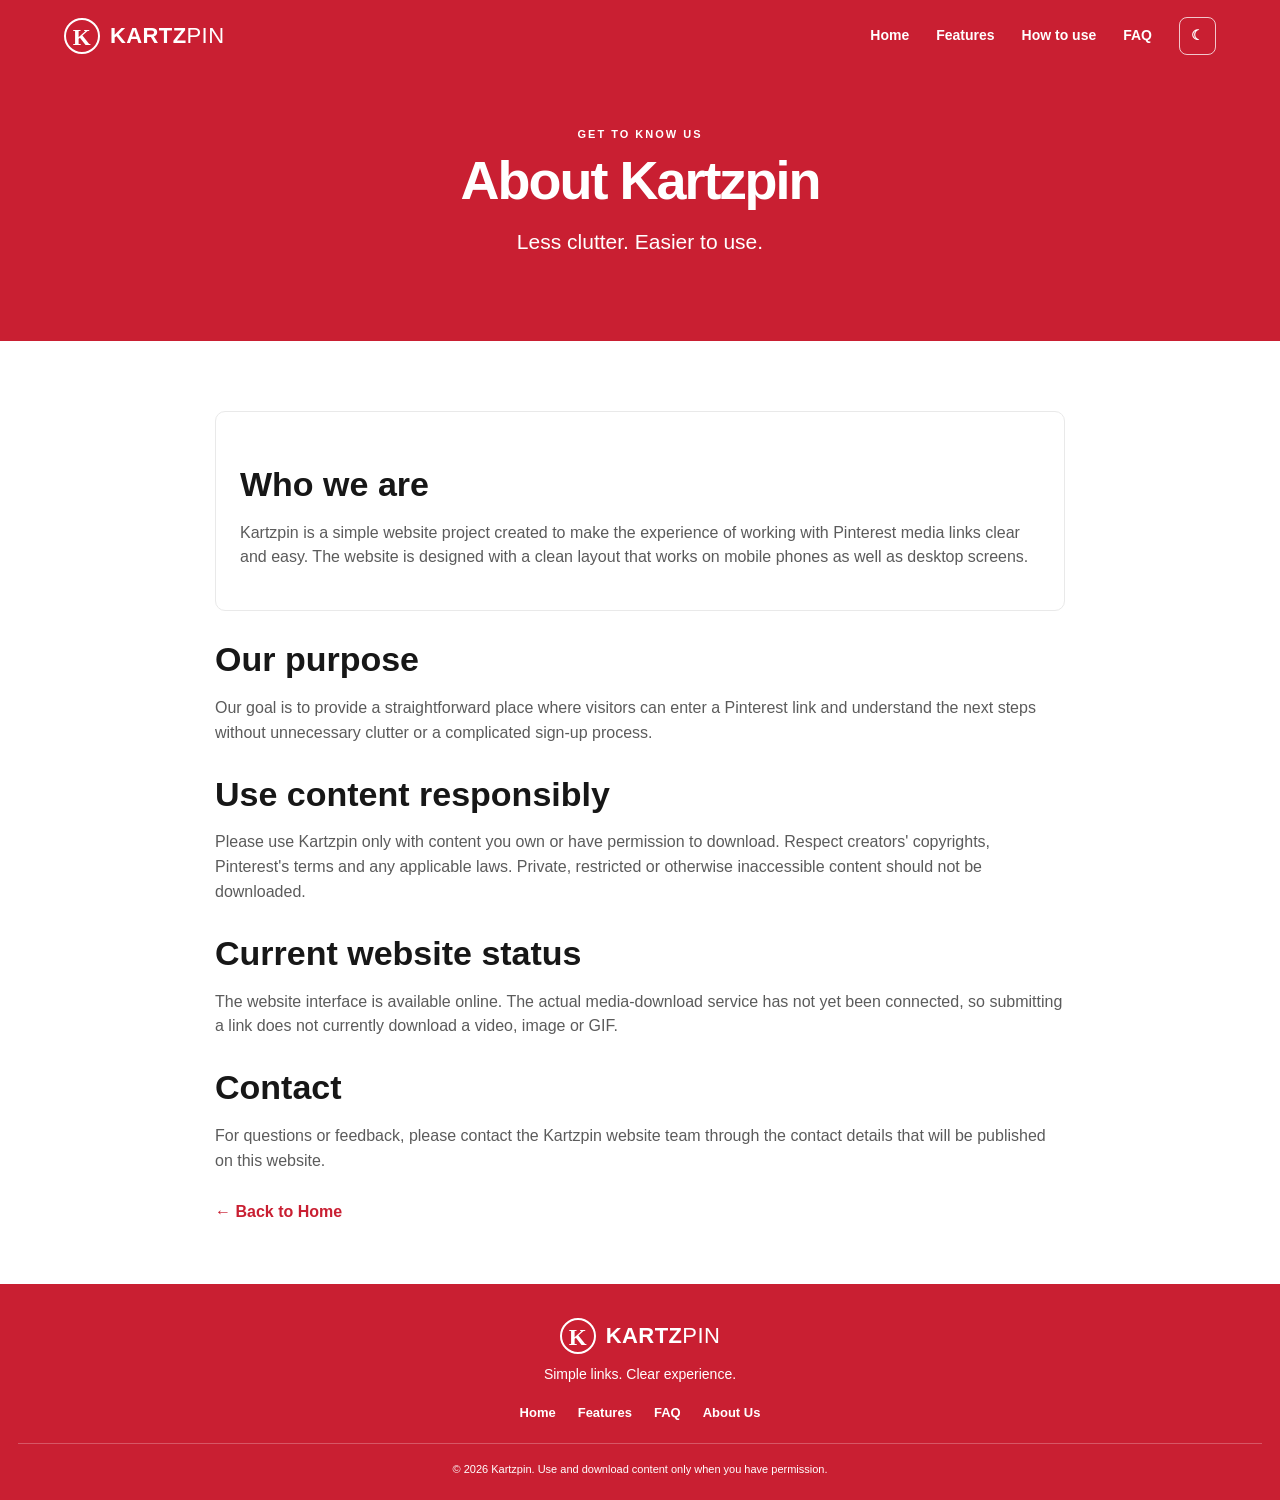
==== about.html @ bb54df82 "Add files via upload" ====
<!doctype html>
<html lang="en">
<head>
  <meta charset="utf-8">
  <meta name="viewport" content="width=device-width, initial-scale=1">
  <meta name="description" content="Learn about Kartzpin Downloader, a simple interface for Pinterest media links.">
  <title>About Us | Kartzpin Downloader</title>
  <link rel="stylesheet" href="styles.css">
  <style>
    .page-hero { background: var(--red); color: var(--white); text-align: center; padding: 54px 18px; }
    .page-hero h1 { font-size: clamp(34px, 6vw, 54px); }
    .content { width: min(850px, calc(100% - 36px)); margin: auto; padding: 48px 0 60px; }
    .content h2 { margin-top: 28px; }
    .content p, .content li { color: var(--muted); }
    .content-card { border: 1px solid var(--line); border-radius: 10px; padding: 24px; margin: 22px 0; }
    .back-link { display: inline-block; margin-top: 10px; color: var(--red); font-weight: 800; }
    body.dark .content-card { background: var(--card); }
  </style>
</head>
<body>
  <header class="site-header">
    <a class="brand" href="index.html#home" aria-label="Kartzpin home">
      <span class="brand-mark">K</span><span>KARTZ<span class="brand-light">PIN</span></span>
    </a>
    <button class="menu-toggle" id="menuToggle" aria-label="Open menu" aria-expanded="false">☰</button>
    <nav class="nav" id="mainNav">
      <a href="index.html#home">Home</a>
      <a href="index.html#features">Features</a>
      <a href="index.html#how">How to use</a>
      <a href="index.html#faq">FAQ</a>
      <button class="theme-toggle" id="themeToggle" type="button" aria-label="Switch colour mode">☾</button>
    </nav>
  </header>

  <main>
    <section class="page-hero">
      <p class="eyebrow">GET TO KNOW US</p>
      <h1>About Kartzpin</h1>
      <p class="hero-copy">Less clutter. Easier to use.</p>
    </section>

    <section class="content">
      <div class="content-card">
        <h2>Who we are</h2>
        <p>Kartzpin is a simple website project created to make the experience of working with Pinterest media links clear and easy. The website is designed with a clean layout that works on mobile phones as well as desktop screens.</p>
      </div>

      <h2>Our purpose</h2>
      <p>Our goal is to provide a straightforward place where visitors can enter a Pinterest link and understand the next steps without unnecessary clutter or a complicated sign-up process.</p>

      <h2>Use content responsibly</h2>
      <p>Please use Kartzpin only with content you own or have permission to download. Respect creators' copyrights, Pinterest's terms and any applicable laws. Private, restricted or otherwise inaccessible content should not be downloaded.</p>

      <h2>Current website status</h2>
      <p>The website interface is available online. The actual media-download service has not yet been connected, so submitting a link does not currently download a video, image or GIF.</p>

      <h2>Contact</h2>
      <p>For questions or feedback, please contact the Kartzpin website team through the contact details that will be published on this website.</p>

      <a class="back-link" href="index.html#home">← Back to Home</a>
    </section>
  </main>

  <footer class="site-footer">
    <a class="brand footer-brand" href="index.html#home"><span class="brand-mark">K</span><span>KARTZ<span class="brand-light">PIN</span></span></a>
    <p>Simple links. Clear experience.</p>
    <div class="footer-links">
      <a href="index.html#home">Home</a>
      <a href="index.html#features">Features</a>
      <a href="index.html#faq">FAQ</a>
      <a href="about.html">About Us</a>
    </div>
    <small>© <span id="year"></span> Kartzpin. Use and download content only when you have permission.</small>
  </footer>

  <script>
    const menuToggle = document.getElementById("menuToggle");
    const mainNav = document.getElementById("mainNav");
    const themeToggle = document.getElementById("themeToggle");
    menuToggle.addEventListener("click", () => {
      const isOpen = mainNav.classList.toggle("open");
      menuToggle.setAttribute("aria-expanded", String(isOpen));
      menuToggle.textContent = isOpen ? "×" : "☰";
    });
    mainNav.querySelectorAll("a").forEach(link => link.addEventListener("click", () => {
      mainNav.classList.remove("open");
      menuToggle.setAttribute("aria-expanded", "false");
      menuToggle.textContent = "☰";
    }));
    function applyTheme(dark) {
      document.body.classList.toggle("dark", dark);
      themeToggle.textContent = dark ? "☀" : "☾";
      themeToggle.setAttribute("aria-label", dark ? "Switch to light mode" : "Switch to dark mode");
      localStorage.setItem("kartzpin-theme", dark ? "dark" : "light");
    }
    applyTheme(localStorage.getItem("kartzpin-theme") === "dark");
    themeToggle.addEventListener("click", () => applyTheme(!document.body.classList.contains("dark")));
    document.getElementById("year").textContent = new Date().getFullYear();
  </script>
</body>
</html>
---- styles.css ----
:root {
  --red: #c91f32;
  --red-dark: #a91628;
  --white: #ffffff;
  --black: #171717;
  --muted: #5b5b5b;
  --line: #e9e9e9;
  --soft: #fff7f8;
  --page: var(--white);
  --text: var(--black);
  --card: var(--white);
}
* { box-sizing: border-box; }
html { scroll-behavior: smooth; }
body { margin: 0; background: var(--page); color: var(--text); font-family: Arial, Helvetica, sans-serif; line-height: 1.55; }
a { color: inherit; text-decoration: none; }
button, input { font: inherit; }
.site-header { min-height: 72px; display: flex; align-items: center; justify-content: space-between; gap: 20px; padding: 12px clamp(18px, 5vw, 72px); background: var(--red); color: var(--white); }
.brand { display: inline-flex; align-items: center; gap: 10px; font-size: 22px; font-weight: 900; letter-spacing: .4px; }
.brand-mark { display: grid; place-items: center; width: 36px; height: 36px; border: 2px solid var(--white); border-radius: 50%; font-family: Georgia, serif; font-size: 23px; }
.brand-light { color: var(--white); font-weight: 500; }
.nav { display: flex; align-items: center; gap: 27px; font-size: 14px; font-weight: 700; }
.nav a:hover, .footer-links a:hover { text-decoration: underline; }
.theme-toggle, .menu-toggle { border: 1px solid rgba(255,255,255,.75); background: transparent; color: var(--white); border-radius: 8px; padding: 7px 11px; cursor: pointer; }
.menu-toggle { display: none; font-size: 21px; }
.hero { background: var(--red); color: var(--white); padding: 64px 18px 56px; text-align: center; }
.hero-inner { max-width: 760px; margin: auto; }
.eyebrow { margin: 0 0 9px; font-size: 11px; font-weight: 800; letter-spacing: 2px; }
.hero .eyebrow { color: var(--white); opacity: .9; }
h1 { margin: 0; font-size: clamp(38px, 7vw, 66px); line-height: 1.04; letter-spacing: -2px; }
h1 span { color: var(--white); }
.hero-copy { max-width: 560px; margin: 18px auto 28px; font-size: clamp(16px, 2.5vw, 21px); }
.download-form { display: flex; max-width: 650px; margin: auto; padding: 7px; gap: 8px; background: rgba(255,255,255,.2); border-radius: 9px; }
.download-form input { min-width: 0; flex: 1; border: 0; outline: 0; padding: 13px 14px; background: var(--white); color: var(--black); border-radius: 6px; font-size: 16px; }
.download-form input::placeholder { color: #666; }
.paste-btn { border: 0; border-radius: 6px; padding: 0 17px; background: var(--white); color: var(--red); font-weight: 800; cursor: pointer; }
.download-btn { display: block; width: min(100%, 650px); margin: 13px auto 0; padding: 15px; border: 2px solid var(--white); border-radius: 7px; background: var(--white); color: var(--red); font-size: 19px; font-weight: 800; cursor: pointer; }
.download-btn:hover { background: var(--red-dark); color: var(--white); }
.notice { margin: 17px auto 0; font-size: 12px; max-width: 650px; }
.section { width: min(1060px, calc(100% - 36px)); margin: auto; padding: 58px 0; }
.section-heading { text-align: center; margin-bottom: 28px; }
.red-text { color: var(--red); }
h2 { margin: 0 0 8px; font-size: clamp(25px, 4vw, 34px); line-height: 1.2; }
.section-heading > p:last-child { margin: 0; color: var(--muted); }
.steps { display: grid; grid-template-columns: repeat(3, 1fr); gap: 17px; }
.step-card { position: relative; padding: 24px; border: 1px solid var(--line); border-radius: 10px; background: var(--card); box-shadow: 0 5px 18px rgba(0,0,0,.045); }
.step-number { color: var(--red); font-size: 12px; font-weight: 900; letter-spacing: 1px; }
.step-icon, .feature-icon { display: grid; place-items: center; width: 48px; height: 48px; margin: 12px 0; border-radius: 9px; background: var(--red); color: var(--white); font-size: 24px; font-weight: 900; }
.step-card h3, .feature-card h3 { margin: 6px 0; font-size: 18px; }
.step-card p, .feature-card p, .about-section p:last-child { margin: 0; color: var(--muted); font-size: 14px; }
.features-section { padding-top: 22px; }
.feature-grid { display: grid; grid-template-columns: repeat(3, 1fr); gap: 16px; }
.feature-card { display: flex; align-items: center; gap: 15px; padding: 19px; border: 1px solid var(--line); border-radius: 10px; box-shadow: 0 5px 18px rgba(0,0,0,.045); }
.feature-icon { flex: 0 0 48px; margin: 0; font-size: 17px; }
.about-section { display: flex; align-items: center; gap: 28px; max-width: 800px; padding-top: 22px; }
.about-mark { flex: 0 0 90px; height: 90px; display: grid; place-items: center; border-radius: 18px; background: var(--red); color: var(--white); font:  bold 58px Georgia, serif; }
.faq-section { max-width: 820px; padding-top: 24px; }
details { padding: 17px 2px; border-bottom: 1px solid var(--line); }
summary { cursor: pointer; font-weight: 800; }
details p { margin: 10px 0 0; color: var(--muted); font-size: 14px; }
.site-footer { padding: 34px 18px 22px; text-align: center; background: var(--red); color: var(--white); }
.footer-brand { justify-content: center; }
.site-footer > p { margin: 10px 0 17px; font-size: 14px; }
.footer-links { display: flex; justify-content: center; flex-wrap: wrap; gap: 22px; margin-bottom: 20px; font-size: 13px; font-weight: 700; }
.site-footer small { display: block; padding-top: 17px; border-top: 1px solid rgba(255,255,255,.25); font-size: 11px; }
.sr-only { position: absolute; width: 1px; height: 1px; padding: 0; margin: -1px; overflow: hidden; clip: rect(0,0,0,0); white-space: nowrap; border: 0; }

body.dark { --page: #171717; --text: #ffffff; --card: #202020; --muted: #dedede; --line: #393939; --soft: #262626; }
body.dark .section-heading > p:last-child, body.dark .step-card p, body.dark .feature-card p, body.dark .about-section p:last-child, body.dark details p { color: var(--muted); }
body.dark .step-card, body.dark .feature-card { box-shadow: none; }
body.dark .download-form input { background: #fff; color: #171717; }
body.dark .download-btn { background: #171717; color: #fff; border-color: #fff; }
@media (max-width: 700px) {
  .site-header { min-height: 64px; padding: 10px 16px; }
  .brand { font-size: 19px; }
  .menu-toggle { display: block; }
  .nav { display: none; position: absolute; z-index: 5; top: 64px; left: 0; right: 0; padding: 16px 20px 20px; background: var(--red); flex-direction: column; align-items: stretch; gap: 15px; box-shadow: 0 8px 14px rgba(0,0,0,.12); }
  .nav.open { display: flex; }
  .nav a { padding: 5px 0; }
  .theme-toggle { align-self: flex-start; }
  .hero { padding: 48px 15px 42px; }
  .download-form { padding: 5px; }
  .download-form input { padding: 12px 10px; font-size: 14px; }
  .paste-btn { padding: 0 11px; font-size: 14px; }
  .steps, .feature-grid { grid-template-columns: 1fr; }
  .section { padding: 44px 0; }
  .features-section, .about-section, .faq-section { padding-top: 12px; }
  .about-section { align-items: flex-start; gap: 17px; }
  .about-mark { flex-basis: 62px; height: 62px; font-size: 40px; border-radius: 13px; }
}
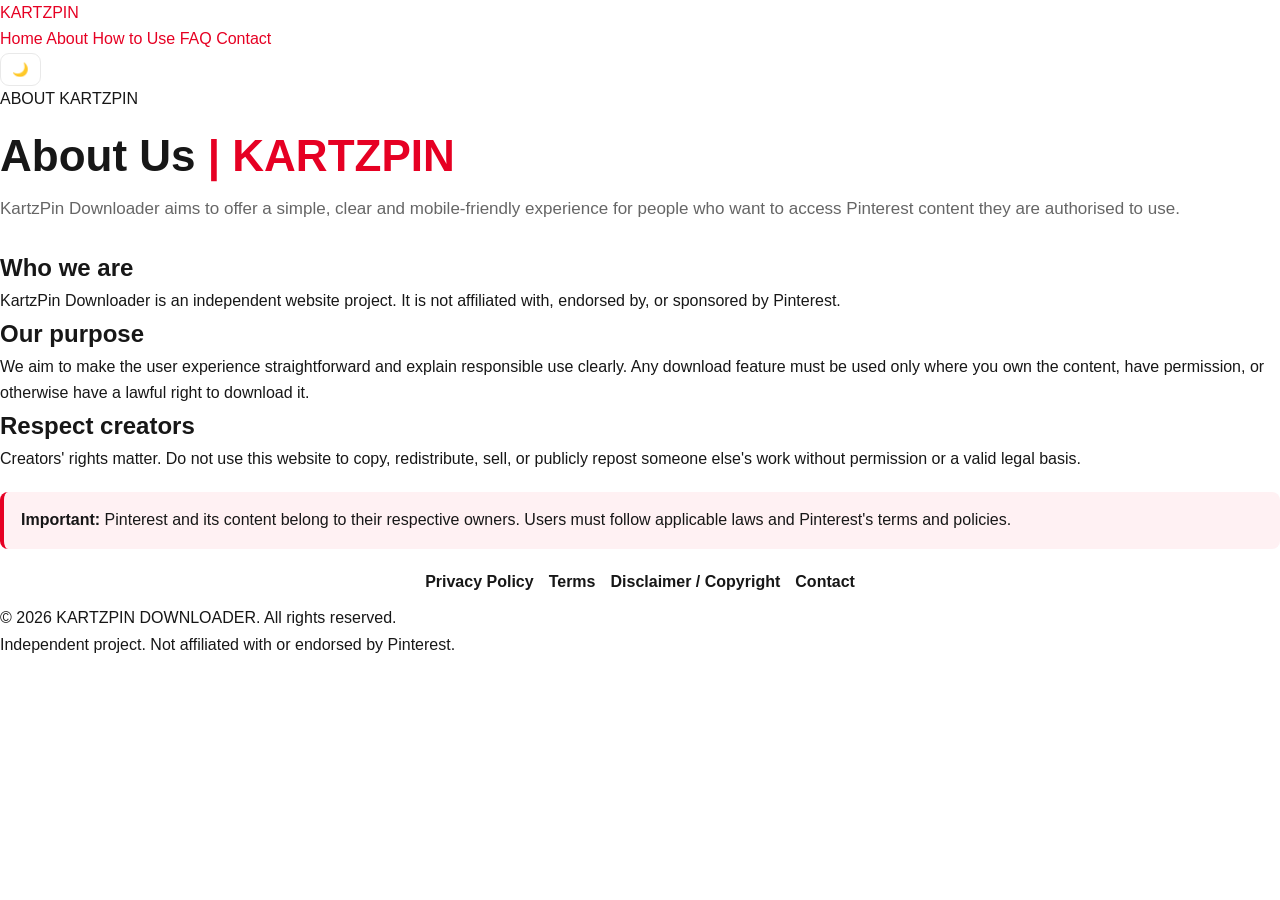
==== commit 56db8dae: "Add files via upload" ====
--- a/about.html
+++ b/about.html
@@ -1,101 +1,43 @@
-<!doctype html>
+<!DOCTYPE html>
 <html lang="en">
 <head>
-  <meta charset="utf-8">
-  <meta name="viewport" content="width=device-width, initial-scale=1">
-  <meta name="description" content="Learn about Kartzpin Downloader, a simple interface for Pinterest media links.">
-  <title>About Us | Kartzpin Downloader</title>
-  <link rel="stylesheet" href="styles.css">
-  <style>
-    .page-hero { background: var(--red); color: var(--white); text-align: center; padding: 54px 18px; }
-    .page-hero h1 { font-size: clamp(34px, 6vw, 54px); }
-    .content { width: min(850px, calc(100% - 36px)); margin: auto; padding: 48px 0 60px; }
-    .content h2 { margin-top: 28px; }
-    .content p, .content li { color: var(--muted); }
-    .content-card { border: 1px solid var(--line); border-radius: 10px; padding: 24px; margin: 22px 0; }
-    .back-link { display: inline-block; margin-top: 10px; color: var(--red); font-weight: 800; }
-    body.dark .content-card { background: var(--card); }
-  </style>
+  <meta charset="UTF-8">
+  <meta name="viewport" content="width=device-width, initial-scale=1.0">
+  <meta name="description" content="About Us - KARTZPIN DOWNLOADER">
+  <title>About Us | KARTZPIN DOWNLOADER</title>
+  <link rel="stylesheet" href="pages.css">
 </head>
 <body>
   <header class="site-header">
-    <a class="brand" href="index.html#home" aria-label="Kartzpin home">
-      <span class="brand-mark">K</span><span>KARTZ<span class="brand-light">PIN</span></span>
-    </a>
-    <button class="menu-toggle" id="menuToggle" aria-label="Open menu" aria-expanded="false">☰</button>
-    <nav class="nav" id="mainNav">
-      <a href="index.html#home">Home</a>
-      <a href="index.html#features">Features</a>
-      <a href="index.html#how">How to use</a>
-      <a href="index.html#faq">FAQ</a>
-      <button class="theme-toggle" id="themeToggle" type="button" aria-label="Switch colour mode">☾</button>
-    </nav>
+    <a class="brand" href="index.html" aria-label="KartzPin home">KARTZ<span>PIN</span></a>
+    <div class="header-actions">
+      <nav aria-label="Main navigation"><a href="index.html">Home</a>
+<a href="about.html">About</a>
+<a href="how-to-download.html">How to Use</a>
+<a href="faq.html">FAQ</a>
+<a href="contact.html">Contact</a></nav>
+      <button class="theme-btn" type="button" data-theme-toggle aria-label="Toggle dark mode">🌙</button>
+    </div>
   </header>
+  <main class="page-wrap">
+    <span class="eyebrow">ABOUT KARTZPIN</span>
+    <h1>About Us <span class="accent">| KARTZPIN</span></h1>
+    <p class="lead">KartzPin Downloader aims to offer a simple, clear and mobile-friendly experience for people who want to access Pinterest content they are authorised to use.</p>
+    
+<section class="content-card"><h2>Who we are</h2><p>KartzPin Downloader is an independent website project. It is not affiliated with, endorsed by, or sponsored by Pinterest.</p></section>
+<section class="content-card"><h2>Our purpose</h2><p>We aim to make the user experience straightforward and explain responsible use clearly. Any download feature must be used only where you own the content, have permission, or otherwise have a lawful right to download it.</p></section>
+<section class="content-card"><h2>Respect creators</h2><p>Creators' rights matter. Do not use this website to copy, redistribute, sell, or publicly repost someone else's work without permission or a valid legal basis.</p></section>
+<section class="notice"><strong>Important:</strong> Pinterest and its content belong to their respective owners. Users must follow applicable laws and Pinterest's terms and policies.</section>
 
-  <main>
-    <section class="page-hero">
-      <p class="eyebrow">GET TO KNOW US</p>
-      <h1>About Kartzpin</h1>
-      <p class="hero-copy">Less clutter. Easier to use.</p>
-    </section>
-
-    <section class="content">
-      <div class="content-card">
-        <h2>Who we are</h2>
-        <p>Kartzpin is a simple website project created to make the experience of working with Pinterest media links clear and easy. The website is designed with a clean layout that works on mobile phones as well as desktop screens.</p>
-      </div>
-
-      <h2>Our purpose</h2>
-      <p>Our goal is to provide a straightforward place where visitors can enter a Pinterest link and understand the next steps without unnecessary clutter or a complicated sign-up process.</p>
-
-      <h2>Use content responsibly</h2>
-      <p>Please use Kartzpin only with content you own or have permission to download. Respect creators' copyrights, Pinterest's terms and any applicable laws. Private, restricted or otherwise inaccessible content should not be downloaded.</p>
-
-      <h2>Current website status</h2>
-      <p>The website interface is available online. The actual media-download service has not yet been connected, so submitting a link does not currently download a video, image or GIF.</p>
-
-      <h2>Contact</h2>
-      <p>For questions or feedback, please contact the Kartzpin website team through the contact details that will be published on this website.</p>
-
-      <a class="back-link" href="index.html#home">← Back to Home</a>
-    </section>
   </main>
-
   <footer class="site-footer">
-    <a class="brand footer-brand" href="index.html#home"><span class="brand-mark">K</span><span>KARTZ<span class="brand-light">PIN</span></span></a>
-    <p>Simple links. Clear experience.</p>
-    <div class="footer-links">
-      <a href="index.html#home">Home</a>
-      <a href="index.html#features">Features</a>
-      <a href="index.html#faq">FAQ</a>
-      <a href="about.html">About Us</a>
-    </div>
-    <small>© <span id="year"></span> Kartzpin. Use and download content only when you have permission.</small>
+    <div class="footer-links"><a href="privacy-policy.html">Privacy Policy</a>
+<a href="terms.html">Terms</a>
+<a href="disclaimer.html">Disclaimer / Copyright</a>
+<a href="contact.html">Contact</a></div>
+    <p>© 2026 KARTZPIN DOWNLOADER. All rights reserved.</p>
+    <p class="small">Independent project. Not affiliated with or endorsed by Pinterest.</p>
   </footer>
-
-  <script>
-    const menuToggle = document.getElementById("menuToggle");
-    const mainNav = document.getElementById("mainNav");
-    const themeToggle = document.getElementById("themeToggle");
-    menuToggle.addEventListener("click", () => {
-      const isOpen = mainNav.classList.toggle("open");
-      menuToggle.setAttribute("aria-expanded", String(isOpen));
-      menuToggle.textContent = isOpen ? "×" : "☰";
-    });
-    mainNav.querySelectorAll("a").forEach(link => link.addEventListener("click", () => {
-      mainNav.classList.remove("open");
-      menuToggle.setAttribute("aria-expanded", "false");
-      menuToggle.textContent = "☰";
-    }));
-    function applyTheme(dark) {
-      document.body.classList.toggle("dark", dark);
-      themeToggle.textContent = dark ? "☀" : "☾";
-      themeToggle.setAttribute("aria-label", dark ? "Switch to light mode" : "Switch to dark mode");
-      localStorage.setItem("kartzpin-theme", dark ? "dark" : "light");
-    }
-    applyTheme(localStorage.getItem("kartzpin-theme") === "dark");
-    themeToggle.addEventListener("click", () => applyTheme(!document.body.classList.contains("dark")));
-    document.getElementById("year").textContent = new Date().getFullYear();
-  </script>
+  <script src="pages.js"></script>
 </body>
 </html>
--- a/pages.css
+++ b/pages.css
@@ -0,0 +1,16 @@
+:root{--red:#e60023;--bg:#fff;--text:#171717;--muted:#666;--line:#e9e9e9;--card:#fff;--soft:#fff1f3}
+*{box-sizing:border-box;margin:0;padding:0}body{font-family:Arial,sans-serif;background:var(--bg);color:var(--text);line-height:1.65;transition:.2s}
+a{color:var(--red);text-decoration:none}.header{border-bottom:1px solid var(--line);background:var(--bg)}
+.header-inner{max-width:1120px;margin:auto;padding:16px 22px;display:flex;justify-content:space-between;align-items:center;gap:18px}
+.logo{font-size:23px;font-weight:900;color:var(--text)}.logo span,h1 span{color:var(--red)}
+.nav{display:flex;align-items:center;gap:14px;flex-wrap:wrap}.nav a{font-size:13px;font-weight:bold;color:var(--text)}
+.theme-btn{padding:8px 11px;border:1px solid var(--line);border-radius:9px;background:var(--bg);color:var(--text);cursor:pointer}
+.container{width:min(900px,90%);margin:48px auto 65px}.tag{display:inline-block;background:var(--soft);color:var(--red);padding:6px 12px;border-radius:30px;font-size:11px;font-weight:bold;letter-spacing:1px}
+h1{font-size:clamp(30px,5vw,44px);margin:18px 0 12px;line-height:1.2}.lead{font-size:17px;color:var(--muted);margin-bottom:25px}
+.card{background:var(--card);border:1px solid var(--line);border-radius:14px;padding:23px;margin:15px 0;box-shadow:0 5px 18px #00000008}
+.card h2{font-size:20px;margin-bottom:8px}.card p{color:var(--muted)}.notice{padding:15px 17px;margin:20px 0;background:var(--soft);border-left:4px solid var(--red);border-radius:8px}
+.button{display:inline-block;background:var(--red);color:white;padding:12px 19px;border-radius:9px;font-weight:bold;margin-top:12px}
+.footer{border-top:1px solid var(--line);text-align:center;padding:25px 18px;color:var(--muted);font-size:13px}.footer-links{display:flex;justify-content:center;gap:15px;flex-wrap:wrap;margin-bottom:10px}.footer-links a{color:var(--text);font-weight:bold}
+.faq{padding:15px 0;border-bottom:1px solid var(--line)}.faq:last-child{border:0}.faq h3{margin-bottom:5px}
+body.dark{--bg:#121212;--text:#f5f5f5;--muted:#bcbcbc;--line:#333;--card:#1e1e1e;--soft:#32171d}
+@media(max-width:760px){.header-inner{align-items:flex-start;flex-direction:column}.container{margin:34px auto 48px}.card{padding:18px}}
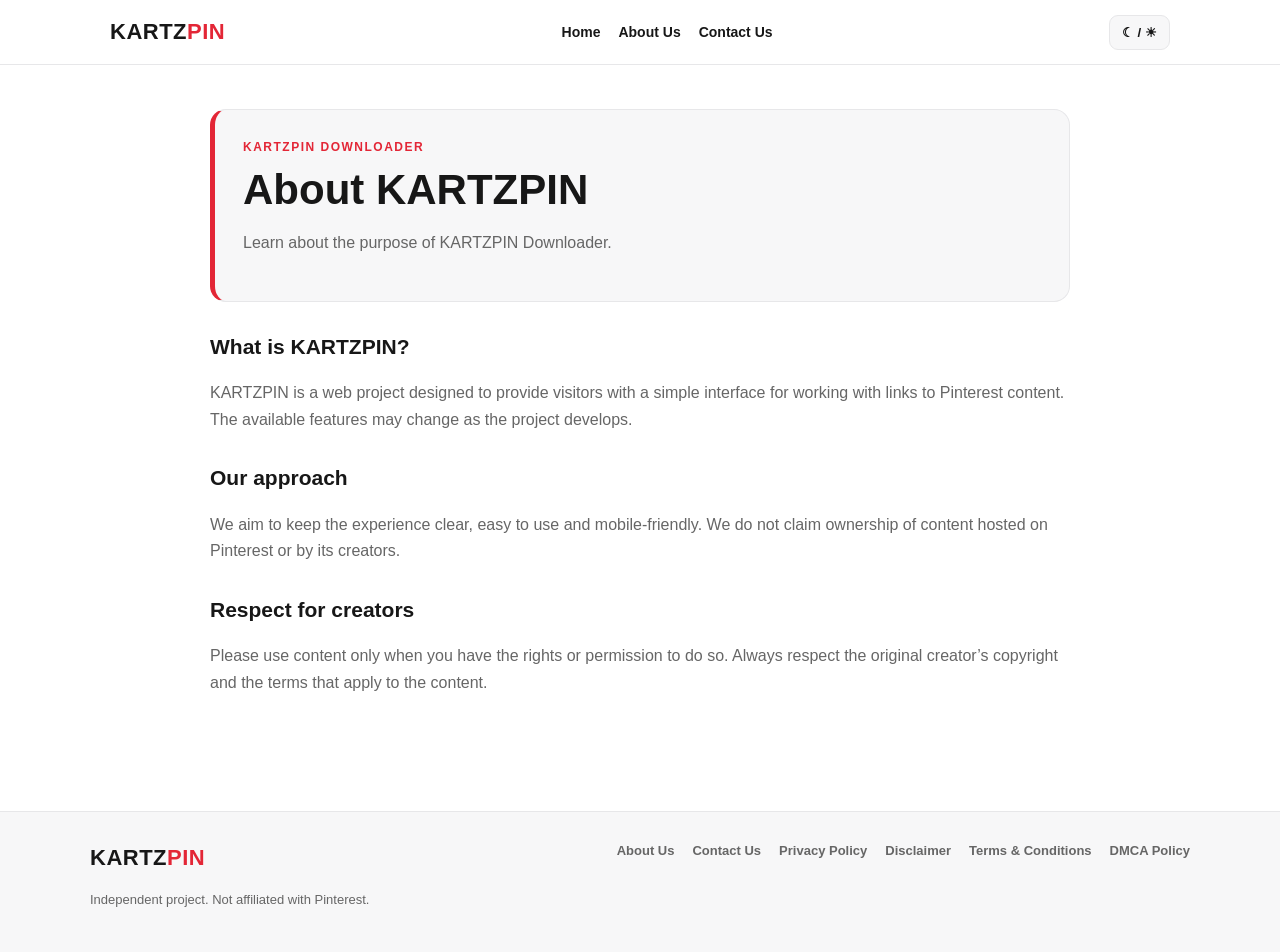
==== commit 2e0f388f: "Add files via upload" ====
--- a/about.html
+++ b/about.html
@@ -1,43 +1,36 @@
-<!DOCTYPE html>
+<!doctype html>
 <html lang="en">
 <head>
-  <meta charset="UTF-8">
-  <meta name="viewport" content="width=device-width, initial-scale=1.0">
-  <meta name="description" content="About Us - KARTZPIN DOWNLOADER">
-  <title>About Us | KARTZPIN DOWNLOADER</title>
-  <link rel="stylesheet" href="pages.css">
-</head>
-<body>
-  <header class="site-header">
-    <a class="brand" href="index.html" aria-label="KartzPin home">KARTZ<span>PIN</span></a>
-    <div class="header-actions">
-      <nav aria-label="Main navigation"><a href="index.html">Home</a>
-<a href="about.html">About</a>
-<a href="how-to-download.html">How to Use</a>
-<a href="faq.html">FAQ</a>
-<a href="contact.html">Contact</a></nav>
-      <button class="theme-btn" type="button" data-theme-toggle aria-label="Toggle dark mode">🌙</button>
-    </div>
-  </header>
-  <main class="page-wrap">
-    <span class="eyebrow">ABOUT KARTZPIN</span>
-    <h1>About Us <span class="accent">| KARTZPIN</span></h1>
-    <p class="lead">KartzPin Downloader aims to offer a simple, clear and mobile-friendly experience for people who want to access Pinterest content they are authorised to use.</p>
-    
-<section class="content-card"><h2>Who we are</h2><p>KartzPin Downloader is an independent website project. It is not affiliated with, endorsed by, or sponsored by Pinterest.</p></section>
-<section class="content-card"><h2>Our purpose</h2><p>We aim to make the user experience straightforward and explain responsible use clearly. Any download feature must be used only where you own the content, have permission, or otherwise have a lawful right to download it.</p></section>
-<section class="content-card"><h2>Respect creators</h2><p>Creators' rights matter. Do not use this website to copy, redistribute, sell, or publicly repost someone else's work without permission or a valid legal basis.</p></section>
-<section class="notice"><strong>Important:</strong> Pinterest and its content belong to their respective owners. Users must follow applicable laws and Pinterest's terms and policies.</section>
-
-  </main>
-  <footer class="site-footer">
-    <div class="footer-links"><a href="privacy-policy.html">Privacy Policy</a>
-<a href="terms.html">Terms</a>
-<a href="disclaimer.html">Disclaimer / Copyright</a>
-<a href="contact.html">Contact</a></div>
-    <p>© 2026 KARTZPIN DOWNLOADER. All rights reserved.</p>
-    <p class="small">Independent project. Not affiliated with or endorsed by Pinterest.</p>
-  </footer>
-  <script src="pages.js"></script>
-</body>
-</html>
+<meta charset="utf-8"><meta name="viewport" content="width=device-width, initial-scale=1">
+<meta name="description" content="Learn about the purpose of KARTZPIN Downloader.">
+<title>About KARTZPIN | KARTZPIN</title><link rel="stylesheet" href="pages.css">
+</head><body>
+<header class="site-header"><div class="header-inner">
+<a class="brand" href="index.html">KARTZ<span>PIN</span></a>
+<button class="menu-btn" type="button" aria-expanded="false" onclick="toggleMenu()">Menu ☰</button>
+<nav class="nav" id="mainNav" aria-label="Main navigation">
+<a href="index.html">Home</a><a href="about.html">About Us</a><a href="contact.html">Contact Us</a>
+</nav><button class="theme-btn" type="button" onclick="toggleTheme()" aria-label="Toggle light or dark mode">☾ / ☀</button>
+</div></header>
+<main class="page-wrap">
+<section class="hero"><div class="eyebrow">KARTZPIN DOWNLOADER</div><h1>About KARTZPIN</h1><p>Learn about the purpose of KARTZPIN Downloader.</p></section>
+<article class="content">
+<h2>What is KARTZPIN?</h2>
+<p>KARTZPIN is a web project designed to provide visitors with a simple interface for working with links to Pinterest content. The available features may change as the project develops.</p>
+<h2>Our approach</h2>
+<p>We aim to keep the experience clear, easy to use and mobile-friendly. We do not claim ownership of content hosted on Pinterest or by its creators.</p>
+<h2>Respect for creators</h2>
+<p>Please use content only when you have the rights or permission to do so. Always respect the original creator’s copyright and the terms that apply to the content.</p>
+</article>
+</main>
+<footer class="site-footer"><div class="footer-inner">
+<div><a class="brand" href="index.html">KARTZ<span>PIN</span></a><p class="small">Independent project. Not affiliated with Pinterest.</p></div>
+<div class="footer-links" aria-label="Footer links">
+<a href="about.html">About Us</a><a href="contact.html">Contact Us</a><a href="privacy-policy.html">Privacy Policy</a><a href="disclaimer.html">Disclaimer</a><a href="terms.html">Terms &amp; Conditions</a><a href="dmca.html">DMCA Policy</a>
+</div></div></footer>
+<script>
+(function(){try{if(localStorage.getItem('kartzpin-theme')==='dark'){document.documentElement.classList.add('dark')}}catch(e){}})();
+function toggleTheme(){var d=document.documentElement.classList.toggle('dark');try{localStorage.setItem('kartzpin-theme',d?'dark':'light')}catch(e){}}
+function toggleMenu(){var n=document.getElementById('mainNav'),b=document.querySelector('.menu-btn');var o=n.classList.toggle('open');b.setAttribute('aria-expanded',o?'true':'false')}
+</script>
+</body></html>
--- a/pages.css
+++ b/pages.css
@@ -1,16 +1,19 @@
-:root{--red:#e60023;--bg:#fff;--text:#171717;--muted:#666;--line:#e9e9e9;--card:#fff;--soft:#fff1f3}
-*{box-sizing:border-box;margin:0;padding:0}body{font-family:Arial,sans-serif;background:var(--bg);color:var(--text);line-height:1.65;transition:.2s}
-a{color:var(--red);text-decoration:none}.header{border-bottom:1px solid var(--line);background:var(--bg)}
-.header-inner{max-width:1120px;margin:auto;padding:16px 22px;display:flex;justify-content:space-between;align-items:center;gap:18px}
-.logo{font-size:23px;font-weight:900;color:var(--text)}.logo span,h1 span{color:var(--red)}
-.nav{display:flex;align-items:center;gap:14px;flex-wrap:wrap}.nav a{font-size:13px;font-weight:bold;color:var(--text)}
-.theme-btn{padding:8px 11px;border:1px solid var(--line);border-radius:9px;background:var(--bg);color:var(--text);cursor:pointer}
-.container{width:min(900px,90%);margin:48px auto 65px}.tag{display:inline-block;background:var(--soft);color:var(--red);padding:6px 12px;border-radius:30px;font-size:11px;font-weight:bold;letter-spacing:1px}
-h1{font-size:clamp(30px,5vw,44px);margin:18px 0 12px;line-height:1.2}.lead{font-size:17px;color:var(--muted);margin-bottom:25px}
-.card{background:var(--card);border:1px solid var(--line);border-radius:14px;padding:23px;margin:15px 0;box-shadow:0 5px 18px #00000008}
-.card h2{font-size:20px;margin-bottom:8px}.card p{color:var(--muted)}.notice{padding:15px 17px;margin:20px 0;background:var(--soft);border-left:4px solid var(--red);border-radius:8px}
-.button{display:inline-block;background:var(--red);color:white;padding:12px 19px;border-radius:9px;font-weight:bold;margin-top:12px}
-.footer{border-top:1px solid var(--line);text-align:center;padding:25px 18px;color:var(--muted);font-size:13px}.footer-links{display:flex;justify-content:center;gap:15px;flex-wrap:wrap;margin-bottom:10px}.footer-links a{color:var(--text);font-weight:bold}
-.faq{padding:15px 0;border-bottom:1px solid var(--line)}.faq:last-child{border:0}.faq h3{margin-bottom:5px}
-body.dark{--bg:#121212;--text:#f5f5f5;--muted:#bcbcbc;--line:#333;--card:#1e1e1e;--soft:#32171d}
-@media(max-width:760px){.header-inner{align-items:flex-start;flex-direction:column}.container{margin:34px auto 48px}.card{padding:18px}}
+:root{--bg:#fff;--surface:#f7f7f8;--text:#171717;--muted:#666;--accent:#e32636;--border:#e7e7e9;--shadow:0 8px 28px rgba(0,0,0,.06)}
+:root.dark{--bg:#111214;--surface:#1b1d21;--text:#f5f5f5;--muted:#b8b8bd;--accent:#ff4655;--border:#303238;--shadow:0 8px 28px rgba(0,0,0,.25)}
+*{box-sizing:border-box}html{scroll-behavior:smooth}body{margin:0;background:var(--bg);color:var(--text);font:16px/1.65 Arial,Helvetica,sans-serif;transition:background .2s,color .2s}
+a{color:var(--accent);text-decoration:none}a:hover{text-decoration:underline}
+.site-header{border-bottom:1px solid var(--border);background:var(--bg);position:sticky;top:0;z-index:5}
+.header-inner{max-width:1100px;margin:auto;padding:14px 20px;display:flex;align-items:center;justify-content:space-between;gap:16px}
+.brand{font-weight:900;letter-spacing:.5px;font-size:22px;color:var(--text)}.brand span{color:var(--accent)}
+.nav{display:flex;align-items:center;gap:18px;flex-wrap:wrap}.nav a{color:var(--text);font-weight:700;font-size:14px}
+.theme-btn,.menu-btn{border:1px solid var(--border);background:var(--surface);color:var(--text);padding:9px 12px;border-radius:9px;cursor:pointer;font-weight:700}
+.menu-btn{display:none}.page-wrap{max-width:900px;margin:44px auto;padding:0 20px 55px}
+.hero{background:var(--surface);border:1px solid var(--border);border-left:5px solid var(--accent);border-radius:16px;padding:28px;margin-bottom:26px}
+.eyebrow{color:var(--accent);font-size:12px;font-weight:900;letter-spacing:1.5px;text-transform:uppercase}
+h1{font-size:clamp(30px,5vw,42px);line-height:1.15;margin:8px 0 10px}h2{font-size:21px;margin:28px 0 8px}p,li{color:var(--muted)}.content{background:var(--bg)}
+.notice{padding:14px 16px;border:1px solid var(--border);background:var(--surface);border-radius:10px;margin:18px 0}
+.site-footer{border-top:1px solid var(--border);background:var(--surface);padding:28px 20px}
+.footer-inner{max-width:1100px;margin:auto;display:flex;justify-content:space-between;gap:25px;flex-wrap:wrap}
+.footer-links{display:flex;gap:12px 18px;flex-wrap:wrap}.footer-links a{font-size:13px;color:var(--muted);font-weight:700}
+.small{font-size:13px;color:var(--muted)}
+@media(max-width:700px){.header-inner{flex-wrap:wrap}.menu-btn{display:inline-block}.nav{display:none;width:100%;flex-direction:column;align-items:flex-start;gap:12px;padding:10px 0}.nav.open{display:flex}.page-wrap{margin:25px auto}.hero{padding:22px}}
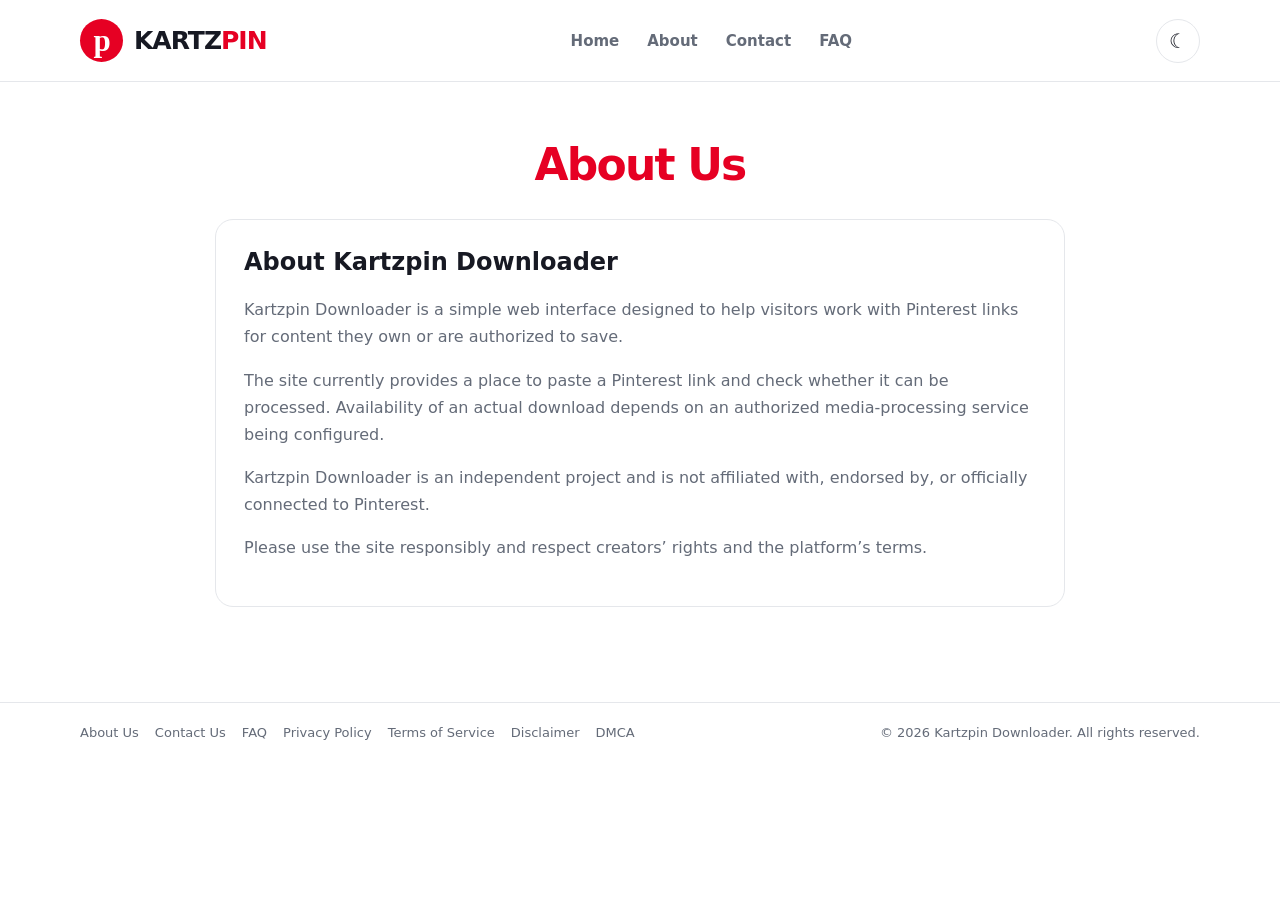
==== commit 4b0ef9bf: "Add files via upload" ====
--- a/about.html
+++ b/about.html
@@ -1,36 +1,47 @@
 <!doctype html>
-<html lang="en">
+<html lang="en" data-theme="light">
 <head>
-<meta charset="utf-8"><meta name="viewport" content="width=device-width, initial-scale=1">
-<meta name="description" content="Learn about the purpose of KARTZPIN Downloader.">
-<title>About KARTZPIN | KARTZPIN</title><link rel="stylesheet" href="pages.css">
-</head><body>
-<header class="site-header"><div class="header-inner">
-<a class="brand" href="index.html">KARTZ<span>PIN</span></a>
-<button class="menu-btn" type="button" aria-expanded="false" onclick="toggleMenu()">Menu ☰</button>
-<nav class="nav" id="mainNav" aria-label="Main navigation">
-<a href="index.html">Home</a><a href="about.html">About Us</a><a href="contact.html">Contact Us</a>
-</nav><button class="theme-btn" type="button" onclick="toggleTheme()" aria-label="Toggle light or dark mode">☾ / ☀</button>
+  <meta charset="utf-8">
+  <meta name="viewport" content="width=device-width, initial-scale=1">
+  <meta name="description" content="Learn about Kartzpin Downloader and its intended purpose.">
+  <title>About Us | Kartzpin Downloader</title>
+  <link rel="stylesheet" href="styles.css">
+</head>
+<body>
+<header><div class="wrap footer-row">
+  <a class="brand" href="index.html"><span class="brand-mark">p</span><span>KARTZ<span>PIN</span></span></a>
+  <nav class="nav">
+    <a href="index.html">Home</a><a href="about.html">About</a><a href="contact.html">Contact</a><a href="faq.html">FAQ</a>
+  </nav>
+  <div style="display:flex;gap:9px;align-items:center">
+    <button class="theme-btn" id="themeToggle" aria-label="Toggle dark mode">☾</button>
+    <button class="menu-btn" id="menuToggle" aria-label="Open menu">☰</button>
+  </div>
 </div></header>
-<main class="page-wrap">
-<section class="hero"><div class="eyebrow">KARTZPIN DOWNLOADER</div><h1>About KARTZPIN</h1><p>Learn about the purpose of KARTZPIN Downloader.</p></section>
-<article class="content">
-<h2>What is KARTZPIN?</h2>
-<p>KARTZPIN is a web project designed to provide visitors with a simple interface for working with links to Pinterest content. The available features may change as the project develops.</p>
-<h2>Our approach</h2>
-<p>We aim to keep the experience clear, easy to use and mobile-friendly. We do not claim ownership of content hosted on Pinterest or by its creators.</p>
-<h2>Respect for creators</h2>
-<p>Please use content only when you have the rights or permission to do so. Always respect the original creator’s copyright and the terms that apply to the content.</p>
-</article>
+<main>
+  <section class="page-head wrap">
+    <h1><span class="accent">About Us</span></h1>
+  </section>
+  <section class="page-content wrap">
+    <div class="info-box">
+      
+<h2>About Kartzpin Downloader</h2>
+<p>Kartzpin Downloader is a simple web interface designed to help visitors work with Pinterest links for content they own or are authorized to save.</p>
+<p>The site currently provides a place to paste a Pinterest link and check whether it can be processed. Availability of an actual download depends on an authorized media-processing service being configured.</p>
+<p>Kartzpin Downloader is an independent project and is not affiliated with, endorsed by, or officially connected to Pinterest.</p>
+<p>Please use the site responsibly and respect creators’ rights and the platform’s terms.</p>
+
+    </div>
+  </section>
 </main>
-<footer class="site-footer"><div class="footer-inner">
-<div><a class="brand" href="index.html">KARTZ<span>PIN</span></a><p class="small">Independent project. Not affiliated with Pinterest.</p></div>
-<div class="footer-links" aria-label="Footer links">
-<a href="about.html">About Us</a><a href="contact.html">Contact Us</a><a href="privacy-policy.html">Privacy Policy</a><a href="disclaimer.html">Disclaimer</a><a href="terms.html">Terms &amp; Conditions</a><a href="dmca.html">DMCA Policy</a>
-</div></div></footer>
-<script>
-(function(){try{if(localStorage.getItem('kartzpin-theme')==='dark'){document.documentElement.classList.add('dark')}}catch(e){}})();
-function toggleTheme(){var d=document.documentElement.classList.toggle('dark');try{localStorage.setItem('kartzpin-theme',d?'dark':'light')}catch(e){}}
-function toggleMenu(){var n=document.getElementById('mainNav'),b=document.querySelector('.menu-btn');var o=n.classList.toggle('open');b.setAttribute('aria-expanded',o?'true':'false')}
-</script>
-</body></html>+<footer><div class="wrap footer-row">
+  <div class="footer-links">
+    <a href="about.html">About Us</a><a href="contact.html">Contact Us</a><a href="faq.html">FAQ</a>
+    <a href="privacy-policy.html">Privacy Policy</a><a href="terms.html">Terms of Service</a>
+    <a href="disclaimer.html">Disclaimer</a><a href="dmca.html">DMCA</a>
+  </div>
+  <span>© 2026 Kartzpin Downloader. All rights reserved.</span>
+</div></footer>
+<script src="app.js"></script>
+</body>
+</html>
--- a/styles.css
+++ b/styles.css
@@ -0,0 +1,124 @@
+:root {
+  --red: #e60023;
+  --red-dark: #c9001e;
+  --bg: #fff;
+  --surface: #fff;
+  --text: #171923;
+  --muted: #646b78;
+  --border: #e5e7eb;
+  --soft: #fff0f2;
+  --shadow: 0 18px 55px rgba(22, 25, 35, .09);
+}
+[data-theme="dark"] {
+  --bg: #0d0e14;
+  --surface: #171923;
+  --text: #f7f7fb;
+  --muted: #b5bac7;
+  --border: #303341;
+  --soft: #32151d;
+  --shadow: 0 18px 55px rgba(0, 0, 0, .28);
+}
+* { box-sizing: border-box; }
+html { scroll-behavior: smooth; }
+body {
+  margin: 0; background: var(--bg); color: var(--text);
+  font-family: Inter, ui-sans-serif, system-ui, -apple-system, "Segoe UI", Arial, sans-serif;
+  transition: background .2s, color .2s;
+}
+a { color: inherit; text-decoration: none; }
+.wrap { width: min(1120px, calc(100% - 40px)); margin: auto; }
+header {
+  height: 82px; display: flex; align-items: center; justify-content: space-between;
+  border-bottom: 1px solid var(--border); background: var(--surface);
+}
+.nav { display:flex; align-items:center; gap:28px; }
+.brand { display:flex; align-items:center; gap:11px; font-size:25px; font-weight:850; letter-spacing:-1px; }
+.brand-mark {
+  width:43px;height:43px;border-radius:50%;display:grid;place-items:center;
+  color:white;background:var(--red);font-family:Georgia,serif;font-size:31px;font-weight:bold;
+}
+.brand span span { color:var(--red); }
+.nav a { font-size:15px; font-weight:650; color:var(--muted); }
+.nav a:hover, .nav a.active { color:var(--red); }
+.theme-btn, .menu-btn {
+  width:44px;height:44px;border:1px solid var(--border);border-radius:50%;
+  background:var(--bg);color:var(--text);font-size:20px;cursor:pointer;
+}
+.menu-btn { display:none; border-radius:12px; }
+.hero { position:relative; overflow:hidden; text-align:center; padding:76px 0 62px; }
+.orb { position:absolute; width:210px;height:210px;border-radius:50%;background:var(--soft);opacity:.8;z-index:0; }
+.orb.one { left:-125px;top:50px; }
+.orb.two { right:-130px;top:170px; }
+.hero-content { position:relative;z-index:1; }
+.hero-logo {
+  margin:0 auto 22px;width:126px;height:126px;border-radius:50%;display:grid;place-items:center;
+  background:var(--red);color:#fff;font: bold 88px Georgia,serif;box-shadow:0 14px 32px rgba(230,0,35,.2);
+}
+h1 { margin:0; font-size:clamp(32px,5vw,52px); line-height:1.12; letter-spacing:-1.8px; }
+h1 .accent { color:var(--red); }
+.subtitle { max-width:650px;margin:18px auto 30px;color:var(--muted);font-size:18px;line-height:1.6; }
+.download-card {
+  max-width:790px;margin:0 auto;padding:10px;border:1px solid var(--border);border-radius:17px;
+  background:var(--surface);box-shadow:var(--shadow);display:flex;gap:10px;
+}
+.input-wrap { display:flex;align-items:center;gap:12px;flex:1;padding:0 12px;min-width:0; }
+.link-icon { font-size:23px; }
+input[type=url] {
+  width:100%;min-width:0;border:0;outline:0;background:transparent;color:var(--text);
+  font:inherit;font-size:17px;padding:13px 0;
+}
+input::placeholder { color:var(--muted);opacity:.85; }
+.btn {
+  border:0;border-radius:13px;background:var(--red);color:white;padding:15px 25px;
+  font-size:16px;font-weight:750;cursor:pointer;transition:transform .15s,background .15s;
+}
+.btn:hover { background:var(--red-dark);transform:translateY(-1px); }
+.btn.secondary { background:var(--surface);color:var(--red);border:1px solid var(--border); }
+.main-btn { display:block;width:min(790px,100%);margin:22px auto 0;padding:18px;font-size:19px; }
+.status { max-width:790px;margin:14px auto 0;text-align:left;color:var(--muted);font-size:14px;line-height:1.5; }
+.steps { padding:25px 0 65px;text-align:center; }
+.section-title { display:flex;align-items:center;gap:18px;justify-content:center;font-size:27px;margin:0 0 28px; }
+.section-title:before,.section-title:after { content:"";height:2px;width:110px;background:var(--red); }
+.step-grid { display:grid;grid-template-columns:repeat(3,1fr);gap:28px;max-width:850px;margin:auto; }
+.step-icon { width:76px;height:76px;border-radius:50%;display:grid;place-items:center;margin:0 auto 12px;background:var(--soft);color:var(--red);font-size:34px; }
+.step h3 { margin:8px 0 5px;font-size:18px; }
+.step p { margin:0;color:var(--muted);line-height:1.5;font-size:14px; }
+.info { padding:36px 0 65px; }
+.info-box { max-width:850px;margin:auto;padding:28px;border:1px solid var(--border);border-radius:18px;background:var(--surface); }
+.info-box h2 { margin-top:0; }
+.info-box p,.info-box li { color:var(--muted);line-height:1.7; }
+footer { border-top:1px solid var(--border);background:var(--surface);padding:22px 0;color:var(--muted);font-size:13px; }
+.footer-row { display:flex;align-items:center;justify-content:space-between;gap:16px;flex-wrap:wrap; }
+.footer-links { display:flex;gap:16px;flex-wrap:wrap; }
+.footer-links a:hover { color:var(--red); }
+.page-head { text-align:center;padding:58px 0 18px; }
+.page-head h1 { font-size:clamp(30px,4vw,44px); }
+.page-content { min-height:55vh;padding:12px 0 70px; }
+.contact-form { display:grid;gap:13px;margin-top:20px; }
+.contact-form input,.contact-form textarea {
+  width:100%;padding:14px;border:1px solid var(--border);border-radius:10px;
+  background:var(--bg);color:var(--text);font:inherit;
+}
+.contact-form textarea { min-height:130px;resize:vertical; }
+.note { font-size:13px;color:var(--muted); }
+@media(max-width:760px) {
+  .wrap { width:min(100% - 28px,1120px); }
+  header { height:72px; }
+  .brand { font-size:21px; }
+  .brand-mark { width:39px;height:39px;font-size:28px; }
+  .menu-btn { display:block; }
+  .nav { display:none;position:absolute;top:72px;left:0;right:0;padding:18px 22px;background:var(--surface);border-bottom:1px solid var(--border);z-index:5; }
+  .nav.open { display:flex;flex-direction:column;align-items:flex-start;gap:18px; }
+  .hero { padding:55px 0 40px; }
+  .hero-logo { width:105px;height:105px;font-size:73px; }
+  .subtitle { font-size:16px; }
+  .download-card { flex-wrap:wrap;padding:8px; }
+  .input-wrap { flex-basis:100%; }
+  .download-card .btn { width:100%; }
+  .step-grid { gap:16px; }
+  .step-icon { width:62px;height:62px;font-size:28px; }
+  .step h3 { font-size:15px; }
+  .step p { font-size:12px; }
+  .section-title { font-size:22px;gap:10px; }
+  .section-title:before,.section-title:after { width:45px; }
+}
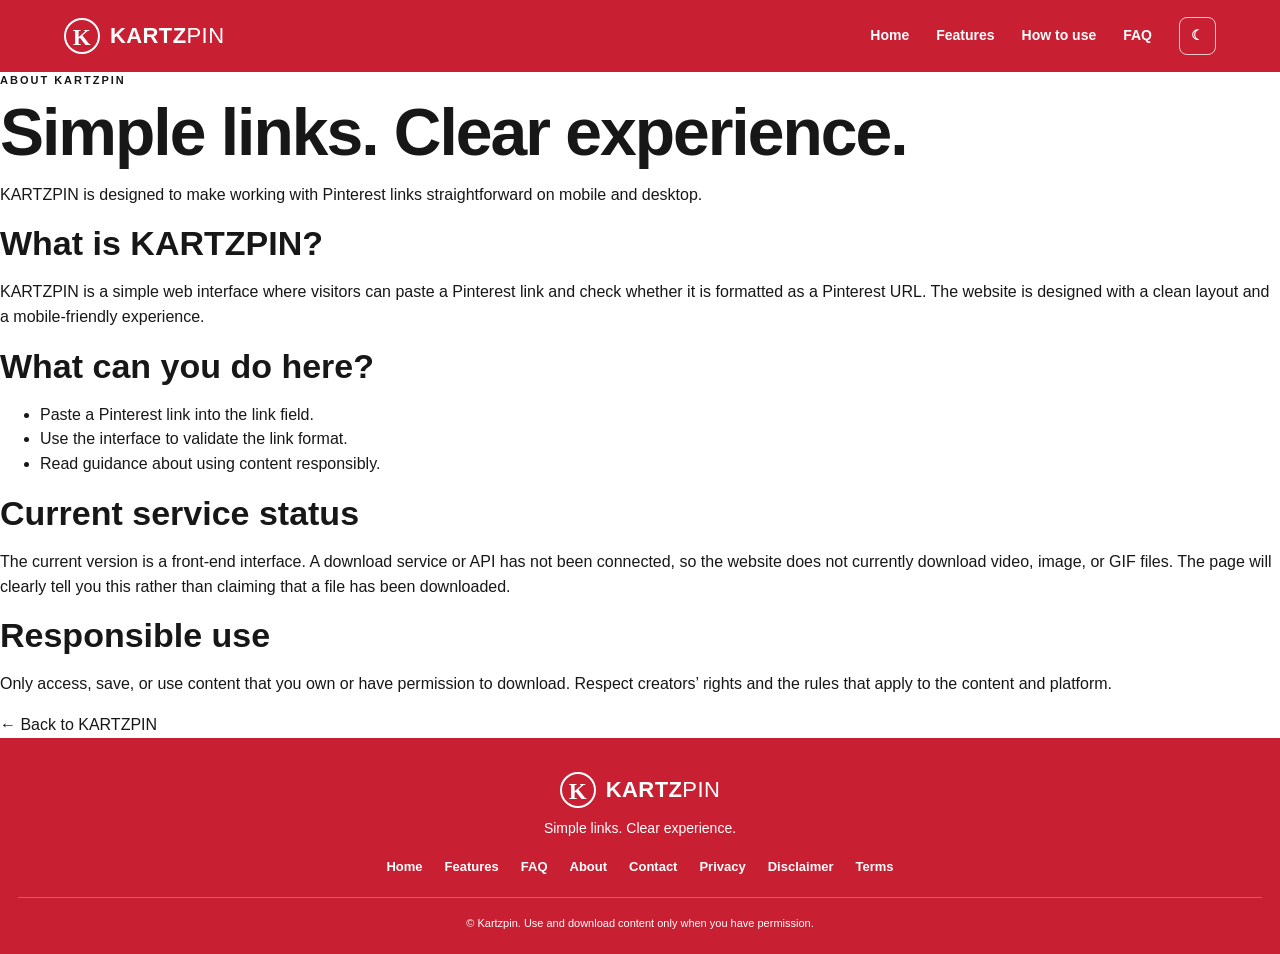
==== commit 6ced4f5e: "Add files via upload" ====
--- a/about.html
+++ b/about.html
@@ -1,47 +1,51 @@
 <!doctype html>
-<html lang="en" data-theme="light">
+<html lang="en">
 <head>
   <meta charset="utf-8">
   <meta name="viewport" content="width=device-width, initial-scale=1">
-  <meta name="description" content="Learn about Kartzpin Downloader and its intended purpose.">
-  <title>About Us | Kartzpin Downloader</title>
+  <meta name="description" content="Learn about KARTZPIN and its simple Pinterest link interface.">
+  <title>About Us | KARTZPIN</title>
   <link rel="stylesheet" href="styles.css">
 </head>
 <body>
-<header><div class="wrap footer-row">
-  <a class="brand" href="index.html"><span class="brand-mark">p</span><span>KARTZ<span>PIN</span></span></a>
-  <nav class="nav">
-    <a href="index.html">Home</a><a href="about.html">About</a><a href="contact.html">Contact</a><a href="faq.html">FAQ</a>
+<header class="site-header">
+  <a class="brand" href="index.html#home" aria-label="Kartzpin home"><span class="brand-mark">K</span><span>KARTZ<span class="brand-light">PIN</span></span></a>
+  <button class="menu-toggle" id="menuToggle" aria-label="Open menu" aria-expanded="false">☰</button>
+  <nav class="nav" id="mainNav">
+    <a href="index.html#home">Home</a><a href="index.html#features">Features</a><a href="index.html#how">How to use</a><a href="index.html#faq">FAQ</a>
+    <button class="theme-toggle" id="themeToggle" type="button" aria-label="Switch colour mode">☾</button>
   </nav>
-  <div style="display:flex;gap:9px;align-items:center">
-    <button class="theme-btn" id="themeToggle" aria-label="Toggle dark mode">☾</button>
-    <button class="menu-btn" id="menuToggle" aria-label="Open menu">☰</button>
-  </div>
-</div></header>
+</header>
 <main>
-  <section class="page-head wrap">
-    <h1><span class="accent">About Us</span></h1>
+  <section class="info-hero">
+    <p class="eyebrow">ABOUT KARTZPIN</p>
+    <h1>Simple links. Clear experience.</h1>
+    <p>KARTZPIN is designed to make working with Pinterest links straightforward on mobile and desktop.</p>
   </section>
-  <section class="page-content wrap">
-    <div class="info-box">
-      
-<h2>About Kartzpin Downloader</h2>
-<p>Kartzpin Downloader is a simple web interface designed to help visitors work with Pinterest links for content they own or are authorized to save.</p>
-<p>The site currently provides a place to paste a Pinterest link and check whether it can be processed. Availability of an actual download depends on an authorized media-processing service being configured.</p>
-<p>Kartzpin Downloader is an independent project and is not affiliated with, endorsed by, or officially connected to Pinterest.</p>
-<p>Please use the site responsibly and respect creators’ rights and the platform’s terms.</p>
-
+  <section class="info-page">
+    <div class="info-card">
+      <h2>What is KARTZPIN?</h2>
+      <p>KARTZPIN is a simple web interface where visitors can paste a Pinterest link and check whether it is formatted as a Pinterest URL. The website is designed with a clean layout and a mobile-friendly experience.</p>
+      <h2>What can you do here?</h2>
+      <ul><li>Paste a Pinterest link into the link field.</li><li>Use the interface to validate the link format.</li><li>Read guidance about using content responsibly.</li></ul>
+      <h2>Current service status</h2>
+      <p>The current version is a front-end interface. A download service or API has not been connected, so the website does not currently download video, image, or GIF files. The page will clearly tell you this rather than claiming that a file has been downloaded.</p>
+      <h2>Responsible use</h2>
+      <p>Only access, save, or use content that you own or have permission to download. Respect creators’ rights and the rules that apply to the content and platform.</p>
+      <a class="info-back" href="index.html">← Back to KARTZPIN</a>
     </div>
   </section>
 </main>
-<footer><div class="wrap footer-row">
+<footer class="site-footer">
+  <a class="brand footer-brand" href="index.html#home"><span class="brand-mark">K</span><span>KARTZ<span class="brand-light">PIN</span></span></a>
+  <p>Simple links. Clear experience.</p>
   <div class="footer-links">
-    <a href="about.html">About Us</a><a href="contact.html">Contact Us</a><a href="faq.html">FAQ</a>
-    <a href="privacy-policy.html">Privacy Policy</a><a href="terms.html">Terms of Service</a>
-    <a href="disclaimer.html">Disclaimer</a><a href="dmca.html">DMCA</a>
+    <a href="index.html#home">Home</a><a href="index.html#features">Features</a><a href="index.html#faq">FAQ</a>
+    <a href="about.html">About</a><a href="contact.html">Contact</a><a href="privacy-policy.html">Privacy</a>
+    <a href="disclaimer.html">Disclaimer</a><a href="terms.html">Terms</a>
   </div>
-  <span>© 2026 Kartzpin Downloader. All rights reserved.</span>
-</div></footer>
-<script src="app.js"></script>
+  <small>© <span id="year"></span> Kartzpin. Use and download content only when you have permission.</small>
+</footer>
+<script src="script.js"></script>
 </body>
 </html>
--- a/styles.css
+++ b/styles.css
@@ -1,124 +1,90 @@
 :root {
-  --red: #e60023;
-  --red-dark: #c9001e;
-  --bg: #fff;
-  --surface: #fff;
-  --text: #171923;
-  --muted: #646b78;
-  --border: #e5e7eb;
-  --soft: #fff0f2;
-  --shadow: 0 18px 55px rgba(22, 25, 35, .09);
-}
-[data-theme="dark"] {
-  --bg: #0d0e14;
-  --surface: #171923;
-  --text: #f7f7fb;
-  --muted: #b5bac7;
-  --border: #303341;
-  --soft: #32151d;
-  --shadow: 0 18px 55px rgba(0, 0, 0, .28);
+  --red: #c91f32;
+  --red-dark: #a91628;
+  --white: #ffffff;
+  --black: #171717;
+  --muted: #5b5b5b;
+  --line: #e9e9e9;
+  --soft: #fff7f8;
+  --page: var(--white);
+  --text: var(--black);
+  --card: var(--white);
 }
 * { box-sizing: border-box; }
 html { scroll-behavior: smooth; }
-body {
-  margin: 0; background: var(--bg); color: var(--text);
-  font-family: Inter, ui-sans-serif, system-ui, -apple-system, "Segoe UI", Arial, sans-serif;
-  transition: background .2s, color .2s;
+body { margin: 0; background: var(--page); color: var(--text); font-family: Arial, Helvetica, sans-serif; line-height: 1.55; }
+a { color: inherit; text-decoration: none; }
+button, input { font: inherit; }
+.site-header { min-height: 72px; display: flex; align-items: center; justify-content: space-between; gap: 20px; padding: 12px clamp(18px, 5vw, 72px); background: var(--red); color: var(--white); }
+.brand { display: inline-flex; align-items: center; gap: 10px; font-size: 22px; font-weight: 900; letter-spacing: .4px; }
+.brand-mark { display: grid; place-items: center; width: 36px; height: 36px; border: 2px solid var(--white); border-radius: 50%; font-family: Georgia, serif; font-size: 23px; }
+.brand-light { color: var(--white); font-weight: 500; }
+.nav { display: flex; align-items: center; gap: 27px; font-size: 14px; font-weight: 700; }
+.nav a:hover, .footer-links a:hover { text-decoration: underline; }
+.theme-toggle, .menu-toggle { border: 1px solid rgba(255,255,255,.75); background: transparent; color: var(--white); border-radius: 8px; padding: 7px 11px; cursor: pointer; }
+.menu-toggle { display: none; font-size: 21px; }
+.hero { background: var(--red); color: var(--white); padding: 64px 18px 56px; text-align: center; }
+.hero-inner { max-width: 760px; margin: auto; }
+.eyebrow { margin: 0 0 9px; font-size: 11px; font-weight: 800; letter-spacing: 2px; }
+.hero .eyebrow { color: var(--white); opacity: .9; }
+h1 { margin: 0; font-size: clamp(38px, 7vw, 66px); line-height: 1.04; letter-spacing: -2px; }
+h1 span { color: var(--white); }
+.hero-copy { max-width: 560px; margin: 18px auto 28px; font-size: clamp(16px, 2.5vw, 21px); }
+.download-form { display: flex; max-width: 650px; margin: auto; padding: 7px; gap: 8px; background: rgba(255,255,255,.2); border-radius: 9px; }
+.download-form input { min-width: 0; flex: 1; border: 0; outline: 0; padding: 13px 14px; background: var(--white); color: var(--black); border-radius: 6px; font-size: 16px; }
+.download-form input::placeholder { color: #666; }
+.paste-btn { border: 0; border-radius: 6px; padding: 0 17px; background: var(--white); color: var(--red); font-weight: 800; cursor: pointer; }
+.download-btn { display: block; width: min(100%, 650px); margin: 13px auto 0; padding: 15px; border: 2px solid var(--white); border-radius: 7px; background: var(--white); color: var(--red); font-size: 19px; font-weight: 800; cursor: pointer; }
+.download-btn:hover { background: var(--red-dark); color: var(--white); }
+.notice { margin: 17px auto 0; font-size: 12px; max-width: 650px; }
+.section { width: min(1060px, calc(100% - 36px)); margin: auto; padding: 58px 0; }
+.section-heading { text-align: center; margin-bottom: 28px; }
+.red-text { color: var(--red); }
+h2 { margin: 0 0 8px; font-size: clamp(25px, 4vw, 34px); line-height: 1.2; }
+.section-heading > p:last-child { margin: 0; color: var(--muted); }
+.steps { display: grid; grid-template-columns: repeat(3, 1fr); gap: 17px; }
+.step-card { position: relative; padding: 24px; border: 1px solid var(--line); border-radius: 10px; background: var(--card); box-shadow: 0 5px 18px rgba(0,0,0,.045); }
+.step-number { color: var(--red); font-size: 12px; font-weight: 900; letter-spacing: 1px; }
+.step-icon, .feature-icon { display: grid; place-items: center; width: 48px; height: 48px; margin: 12px 0; border-radius: 9px; background: var(--red); color: var(--white); font-size: 24px; font-weight: 900; }
+.step-card h3, .feature-card h3 { margin: 6px 0; font-size: 18px; }
+.step-card p, .feature-card p, .about-section p:last-child { margin: 0; color: var(--muted); font-size: 14px; }
+.features-section { padding-top: 22px; }
+.feature-grid { display: grid; grid-template-columns: repeat(3, 1fr); gap: 16px; }
+.feature-card { display: flex; align-items: center; gap: 15px; padding: 19px; border: 1px solid var(--line); border-radius: 10px; box-shadow: 0 5px 18px rgba(0,0,0,.045); }
+.feature-icon { flex: 0 0 48px; margin: 0; font-size: 17px; }
+.about-section { display: flex; align-items: center; gap: 28px; max-width: 800px; padding-top: 22px; }
+.about-mark { flex: 0 0 90px; height: 90px; display: grid; place-items: center; border-radius: 18px; background: var(--red); color: var(--white); font:  bold 58px Georgia, serif; }
+.faq-section { max-width: 820px; padding-top: 24px; }
+details { padding: 17px 2px; border-bottom: 1px solid var(--line); }
+summary { cursor: pointer; font-weight: 800; }
+details p { margin: 10px 0 0; color: var(--muted); font-size: 14px; }
+.site-footer { padding: 34px 18px 22px; text-align: center; background: var(--red); color: var(--white); }
+.footer-brand { justify-content: center; }
+.site-footer > p { margin: 10px 0 17px; font-size: 14px; }
+.footer-links { display: flex; justify-content: center; flex-wrap: wrap; gap: 22px; margin-bottom: 20px; font-size: 13px; font-weight: 700; }
+.site-footer small { display: block; padding-top: 17px; border-top: 1px solid rgba(255,255,255,.25); font-size: 11px; }
+.sr-only { position: absolute; width: 1px; height: 1px; padding: 0; margin: -1px; overflow: hidden; clip: rect(0,0,0,0); white-space: nowrap; border: 0; }
+
+body.dark { --page: #171717; --text: #ffffff; --card: #202020; --muted: #dedede; --line: #393939; --soft: #262626; }
+body.dark .section-heading > p:last-child, body.dark .step-card p, body.dark .feature-card p, body.dark .about-section p:last-child, body.dark details p { color: var(--muted); }
+body.dark .step-card, body.dark .feature-card { box-shadow: none; }
+body.dark .download-form input { background: #fff; color: #171717; }
+body.dark .download-btn { background: #171717; color: #fff; border-color: #fff; }
+@media (max-width: 700px) {
+  .site-header { min-height: 64px; padding: 10px 16px; }
+  .brand { font-size: 19px; }
+  .menu-toggle { display: block; }
+  .nav { display: none; position: absolute; z-index: 5; top: 64px; left: 0; right: 0; padding: 16px 20px 20px; background: var(--red); flex-direction: column; align-items: stretch; gap: 15px; box-shadow: 0 8px 14px rgba(0,0,0,.12); }
+  .nav.open { display: flex; }
+  .nav a { padding: 5px 0; }
+  .theme-toggle { align-self: flex-start; }
+  .hero { padding: 48px 15px 42px; }
+  .download-form { padding: 5px; }
+  .download-form input { padding: 12px 10px; font-size: 14px; }
+  .paste-btn { padding: 0 11px; font-size: 14px; }
+  .steps, .feature-grid { grid-template-columns: 1fr; }
+  .section { padding: 44px 0; }
+  .features-section, .about-section, .faq-section { padding-top: 12px; }
+  .about-section { align-items: flex-start; gap: 17px; }
+  .about-mark { flex-basis: 62px; height: 62px; font-size: 40px; border-radius: 13px; }
 }
-a { color: inherit; text-decoration: none; }
-.wrap { width: min(1120px, calc(100% - 40px)); margin: auto; }
-header {
-  height: 82px; display: flex; align-items: center; justify-content: space-between;
-  border-bottom: 1px solid var(--border); background: var(--surface);
-}
-.nav { display:flex; align-items:center; gap:28px; }
-.brand { display:flex; align-items:center; gap:11px; font-size:25px; font-weight:850; letter-spacing:-1px; }
-.brand-mark {
-  width:43px;height:43px;border-radius:50%;display:grid;place-items:center;
-  color:white;background:var(--red);font-family:Georgia,serif;font-size:31px;font-weight:bold;
-}
-.brand span span { color:var(--red); }
-.nav a { font-size:15px; font-weight:650; color:var(--muted); }
-.nav a:hover, .nav a.active { color:var(--red); }
-.theme-btn, .menu-btn {
-  width:44px;height:44px;border:1px solid var(--border);border-radius:50%;
-  background:var(--bg);color:var(--text);font-size:20px;cursor:pointer;
-}
-.menu-btn { display:none; border-radius:12px; }
-.hero { position:relative; overflow:hidden; text-align:center; padding:76px 0 62px; }
-.orb { position:absolute; width:210px;height:210px;border-radius:50%;background:var(--soft);opacity:.8;z-index:0; }
-.orb.one { left:-125px;top:50px; }
-.orb.two { right:-130px;top:170px; }
-.hero-content { position:relative;z-index:1; }
-.hero-logo {
-  margin:0 auto 22px;width:126px;height:126px;border-radius:50%;display:grid;place-items:center;
-  background:var(--red);color:#fff;font: bold 88px Georgia,serif;box-shadow:0 14px 32px rgba(230,0,35,.2);
-}
-h1 { margin:0; font-size:clamp(32px,5vw,52px); line-height:1.12; letter-spacing:-1.8px; }
-h1 .accent { color:var(--red); }
-.subtitle { max-width:650px;margin:18px auto 30px;color:var(--muted);font-size:18px;line-height:1.6; }
-.download-card {
-  max-width:790px;margin:0 auto;padding:10px;border:1px solid var(--border);border-radius:17px;
-  background:var(--surface);box-shadow:var(--shadow);display:flex;gap:10px;
-}
-.input-wrap { display:flex;align-items:center;gap:12px;flex:1;padding:0 12px;min-width:0; }
-.link-icon { font-size:23px; }
-input[type=url] {
-  width:100%;min-width:0;border:0;outline:0;background:transparent;color:var(--text);
-  font:inherit;font-size:17px;padding:13px 0;
-}
-input::placeholder { color:var(--muted);opacity:.85; }
-.btn {
-  border:0;border-radius:13px;background:var(--red);color:white;padding:15px 25px;
-  font-size:16px;font-weight:750;cursor:pointer;transition:transform .15s,background .15s;
-}
-.btn:hover { background:var(--red-dark);transform:translateY(-1px); }
-.btn.secondary { background:var(--surface);color:var(--red);border:1px solid var(--border); }
-.main-btn { display:block;width:min(790px,100%);margin:22px auto 0;padding:18px;font-size:19px; }
-.status { max-width:790px;margin:14px auto 0;text-align:left;color:var(--muted);font-size:14px;line-height:1.5; }
-.steps { padding:25px 0 65px;text-align:center; }
-.section-title { display:flex;align-items:center;gap:18px;justify-content:center;font-size:27px;margin:0 0 28px; }
-.section-title:before,.section-title:after { content:"";height:2px;width:110px;background:var(--red); }
-.step-grid { display:grid;grid-template-columns:repeat(3,1fr);gap:28px;max-width:850px;margin:auto; }
-.step-icon { width:76px;height:76px;border-radius:50%;display:grid;place-items:center;margin:0 auto 12px;background:var(--soft);color:var(--red);font-size:34px; }
-.step h3 { margin:8px 0 5px;font-size:18px; }
-.step p { margin:0;color:var(--muted);line-height:1.5;font-size:14px; }
-.info { padding:36px 0 65px; }
-.info-box { max-width:850px;margin:auto;padding:28px;border:1px solid var(--border);border-radius:18px;background:var(--surface); }
-.info-box h2 { margin-top:0; }
-.info-box p,.info-box li { color:var(--muted);line-height:1.7; }
-footer { border-top:1px solid var(--border);background:var(--surface);padding:22px 0;color:var(--muted);font-size:13px; }
-.footer-row { display:flex;align-items:center;justify-content:space-between;gap:16px;flex-wrap:wrap; }
-.footer-links { display:flex;gap:16px;flex-wrap:wrap; }
-.footer-links a:hover { color:var(--red); }
-.page-head { text-align:center;padding:58px 0 18px; }
-.page-head h1 { font-size:clamp(30px,4vw,44px); }
-.page-content { min-height:55vh;padding:12px 0 70px; }
-.contact-form { display:grid;gap:13px;margin-top:20px; }
-.contact-form input,.contact-form textarea {
-  width:100%;padding:14px;border:1px solid var(--border);border-radius:10px;
-  background:var(--bg);color:var(--text);font:inherit;
-}
-.contact-form textarea { min-height:130px;resize:vertical; }
-.note { font-size:13px;color:var(--muted); }
-@media(max-width:760px) {
-  .wrap { width:min(100% - 28px,1120px); }
-  header { height:72px; }
-  .brand { font-size:21px; }
-  .brand-mark { width:39px;height:39px;font-size:28px; }
-  .menu-btn { display:block; }
-  .nav { display:none;position:absolute;top:72px;left:0;right:0;padding:18px 22px;background:var(--surface);border-bottom:1px solid var(--border);z-index:5; }
-  .nav.open { display:flex;flex-direction:column;align-items:flex-start;gap:18px; }
-  .hero { padding:55px 0 40px; }
-  .hero-logo { width:105px;height:105px;font-size:73px; }
-  .subtitle { font-size:16px; }
-  .download-card { flex-wrap:wrap;padding:8px; }
-  .input-wrap { flex-basis:100%; }
-  .download-card .btn { width:100%; }
-  .step-grid { gap:16px; }
-  .step-icon { width:62px;height:62px;font-size:28px; }
-  .step h3 { font-size:15px; }
-  .step p { font-size:12px; }
-  .section-title { font-size:22px;gap:10px; }
-  .section-title:before,.section-title:after { width:45px; }
-}
